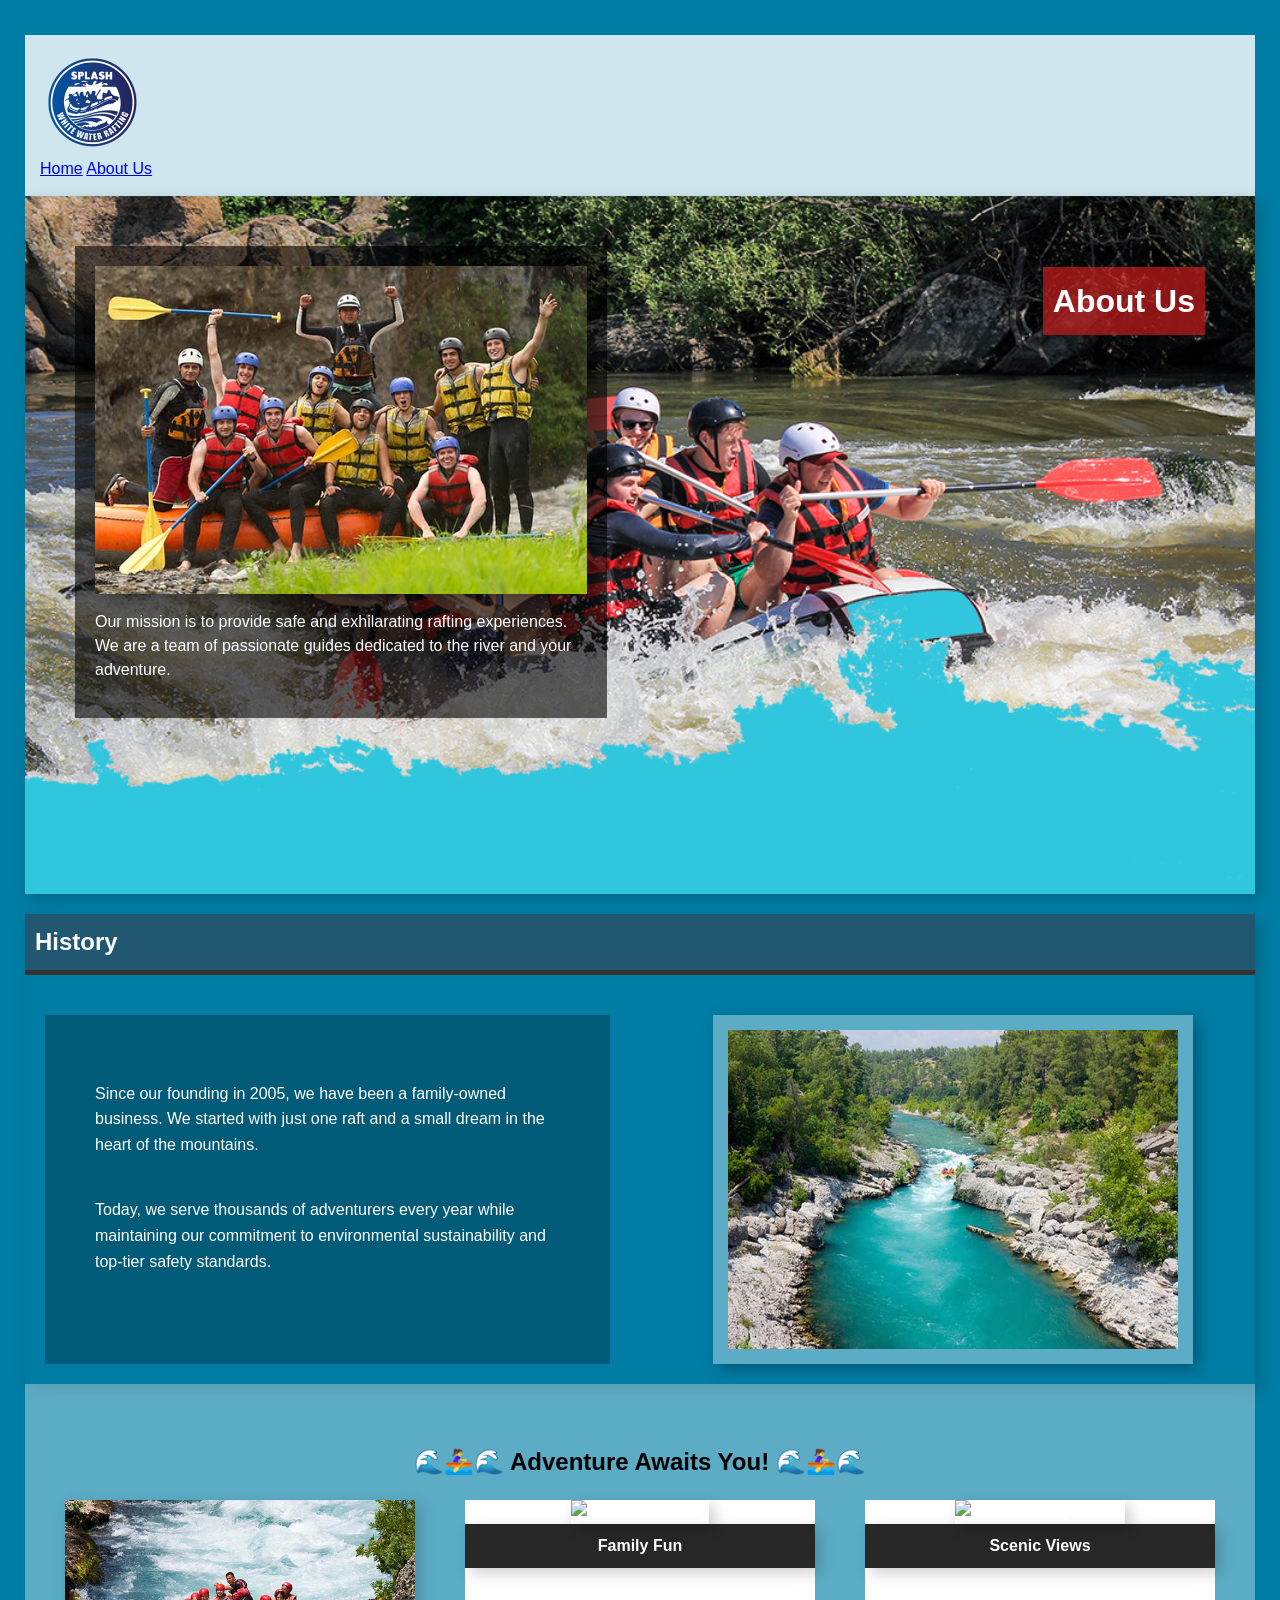
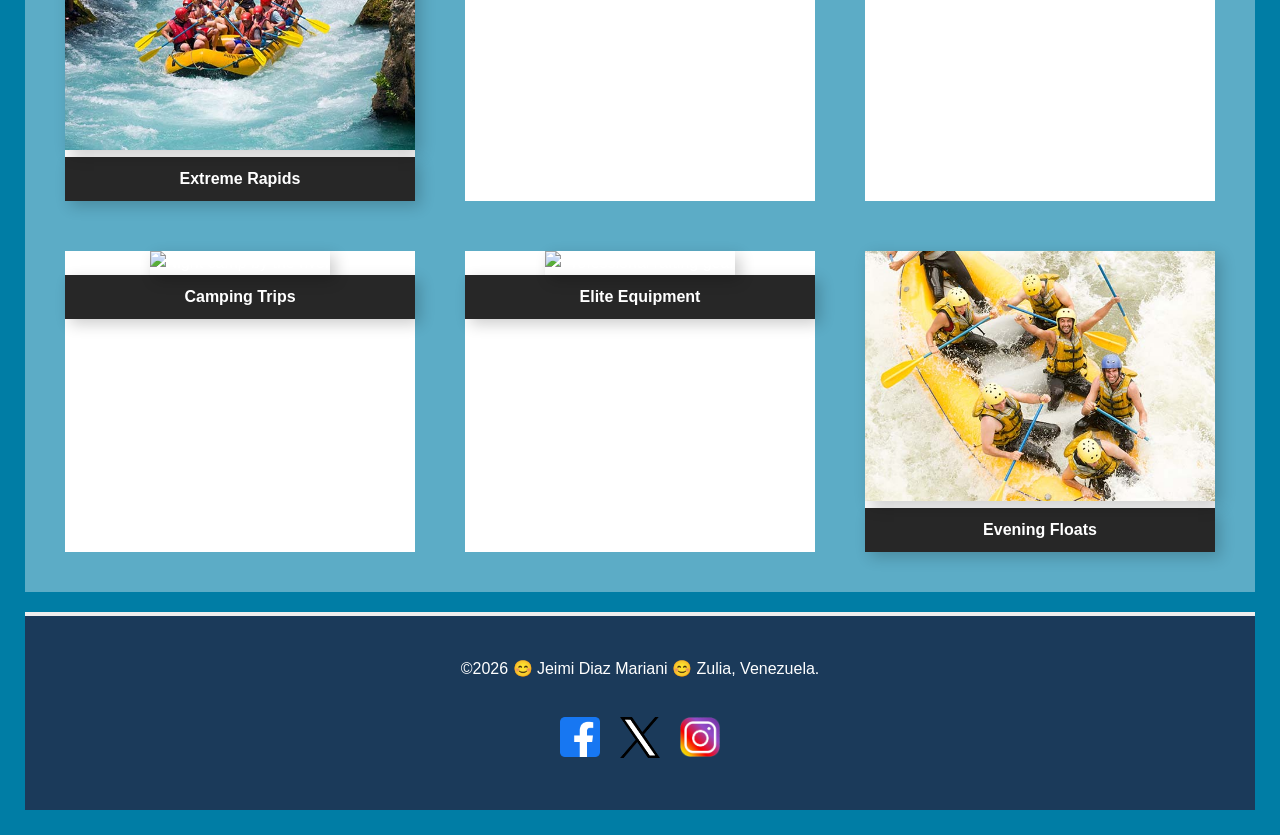
==== wwr/about.html @ 8d3d1c07 "About page" ====
<!DOCTYPE html>
<html lang="en">

<head>
    <meta charset="UTF-8">
    <meta name="viewport" content="width=device-width, initial-scale=1.0">
    <meta name="description"
      content="Learn about our history and the team behind the best white water rafting adventures.">
    <meta name="author" content="Jeimi Diaz Mariani">
    <title>About Us | White Water Rafting</title>
    <link rel="stylesheet" href="styles/rafting.css">
</head>

<body>
    <header>
        <img src="images/logo.png" alt="Rafting Company Logo">
        <nav>
            <a href="index.html">Home</a>
            <a href="about.html">About Us</a>
        </nav>
    </header>

    <main>
        <div class="hero">
            <img src="images/hero_about.jpg" alt="Rafting adventure background">
            <h1>About Us</h1>
            <article>
                <img src="images/happy_client.jpg" alt="A happy customer enjoying the water">
                <p>Our mission is to provide safe and exhilarating rafting experiences. We are a
                    team of passionate guides dedicated to the river and your adventure.</p>
            </article>
        </div>

        <section class="history">
            <h2>History</h2>

            <div class="history-grid">
                <div class="history-text">
                    <p>Since our founding in 2005, we have been a family-owned business. We started
                        with
                        just one raft and a small dream in the heart of the mountains.</p>
                    <p>Today, we serve thousands of adventurers every year while maintaining our
                        commitment to environmental sustainability and top-tier safety standards.
                    </p>
                </div>

                <img src="images/history_photo.jpg" alt="Vintage photo of our first rafting trip">
            </div>
        </section>

        <section class="adventure">
            <h2> 🌊🚣‍♀️🌊 Adventure Awaits You! 🌊🚣‍♀️🌊</h2>
            <div class="adventure-gallery">
                <figure>
                    <img src="images/adventure1.jpg" alt="Rafting through heavy rapids">
                    <figcaption>Extreme Rapids</figcaption>
                </figure>
                <figure>
                    <img src="images/adventure2.jpg" alt="Calm river rafting">
                    <figcaption>Family Fun</figcaption>
                </figure>
                <figure>
                    <img src="images/adventure3.jpg" alt="Beautiful canyon view">
                    <figcaption>Scenic Views</figcaption>
                </figure>
                <figure>
                    <img src="images/adventure4.jpg" alt="Night camp by the river">
                    <figcaption>Camping Trips</figcaption>
                </figure>
                <figure>
                    <img src="images/adventure5.jpg" alt="Professional rafting gear">
                    <figcaption>Elite Equipment</figcaption>
                </figure>
                <figure>
                    <img src="images/adventure6.jpg" alt="Sunset over the river">
                    <figcaption>Evening Floats</figcaption>
                </figure>
            </div>
        </section>
    </main>

    <footer>
        <p>&copy;2026 😊 Jeimi Diaz Mariani 😊 Zulia, Venezuela.</p>
        <nav class="sociallinks">
            <a href="https://facebook.com">
                <img src="images/facebook.png" alt="Facebook icon">
            </a>
            <a href="https://twitter.com">
                <img src="images/twitter.png" alt="Twitter icon">
            </a>
            <a href="https://instagram.com">
                <img src="images/instagram.png" alt="Instagram icon">
            </a>
        </nav>
    </footer>
</body>

</html>
---- wwr/styles/rafting.css ----
header {
    background-color: #ffffffcf;
    color: rgba(255, 255, 255, 0.397);
    padding: 15px;
    margin-top: 10px;
}

header img {
    width: 100px;
}

body {
    font-family: sans-serif;
    line-height: 1.5;
    margin: 0;
    clear: both;
    background-color: #007da5;
    color: white;
    padding: 25px;
    margin-top: 0px;
}

/* SECTION 1: HERO */
.hero {
    position: relative;
    display: block;
}

.hero img {
    width: 100%;
    height: auto;
    display: block;
    background-color: rgba(76, 243, 255, 0.63);
    box-shadow: 5px 5px 15px rgba(0, 0, 0, 0.2);
}

.hero h1 {
    position: absolute;
    top: 50px;
    right: 50px;
    background-color: rgba(200, 29, 29, 0.7);
    padding: 10px;
}

.hero article {
    position: absolute;
    top: 50px;
    left: 50px;
    width: 40%;
    background-color: rgba(0, 0, 0, 0.6);
    color: rgb(255, 255, 255);
    padding: 20px;
}

/* SECTION 2: HISTORY*/
.history {
    color: #ffffff;
    max-width: 2000px;
    margin-top: 20px auto;
    box-shadow: 5px 5px 15px rgba(0, 0, 0, 0.2);
}

.history h2 {
    color: #ffffff;
    text-align: left;
    background-color: #5e16165c;
    padding: 10px;
    border-bottom: 5px solid #333;
}

.history-grid {
    display: grid;
    grid-template-columns: 1fr 1fr;
    align-items: stretch;
    gap: 20px;
    width: 100%;
    overflow: hidden;
}

.history-text {
    padding: 50px;
    margin: 20px;
    color: #ffffff;
    background-color: rgba(0, 0, 0, 0.272);
}

.history-text p {
    margin-bottom: 40px;
    line-height: 1.6;
}

.history-grid img {
    width: 100%;
    max-width: 450px;
    height: auto;
    display: block;
    margin: 20px auto;
    padding: 15px;
    background-color: #ffffff5c;
    box-shadow: 5px 5px 15px rgba(0, 0, 0, 0.3);
}

/*SECTION 3: ADVENTURE GALLERY*/
.adventure {
    padding: 40px;
    text-align: center;
    background-color: #ffffff5c;
    color: #000000;
}

.adventure-gallery {
    display: grid;
    grid-template-columns: repeat(3, 1fr);
    gap: 50px;
    margin-top: 20px;
}

.adventure-gallery figure {
    margin: 0;
    background-color: #ffffff;
    color: #ffffff;
}

.adventure-gallery img {
    width: 100%;
    height: 250px;
    object-fit: cover;
    box-shadow: 5px 5px 15px rgba(0, 0, 0, 0.2);
}

figcaption {
    padding: 10px;
    font-weight: bold;
    background-color: #000000d8;
    box-shadow: 5px 5px 15px rgba(0, 0, 0, 0.2);
}

footer {
    clear: both;
    background-color: #1b3a5a;
    color: white;
    text-align: center;
    padding: 25px;
    border-top: 4px solid #eee;
    margin-top: 20px;
}

/*FOOTER SOCIAL MEDIA LINKS*/
.sociallinks {
    display: flex;
    justify-content: center;
    gap: 20px;
    padding: 20px;
}

.sociallinks img {
    width: 40px;
    height: auto;
}
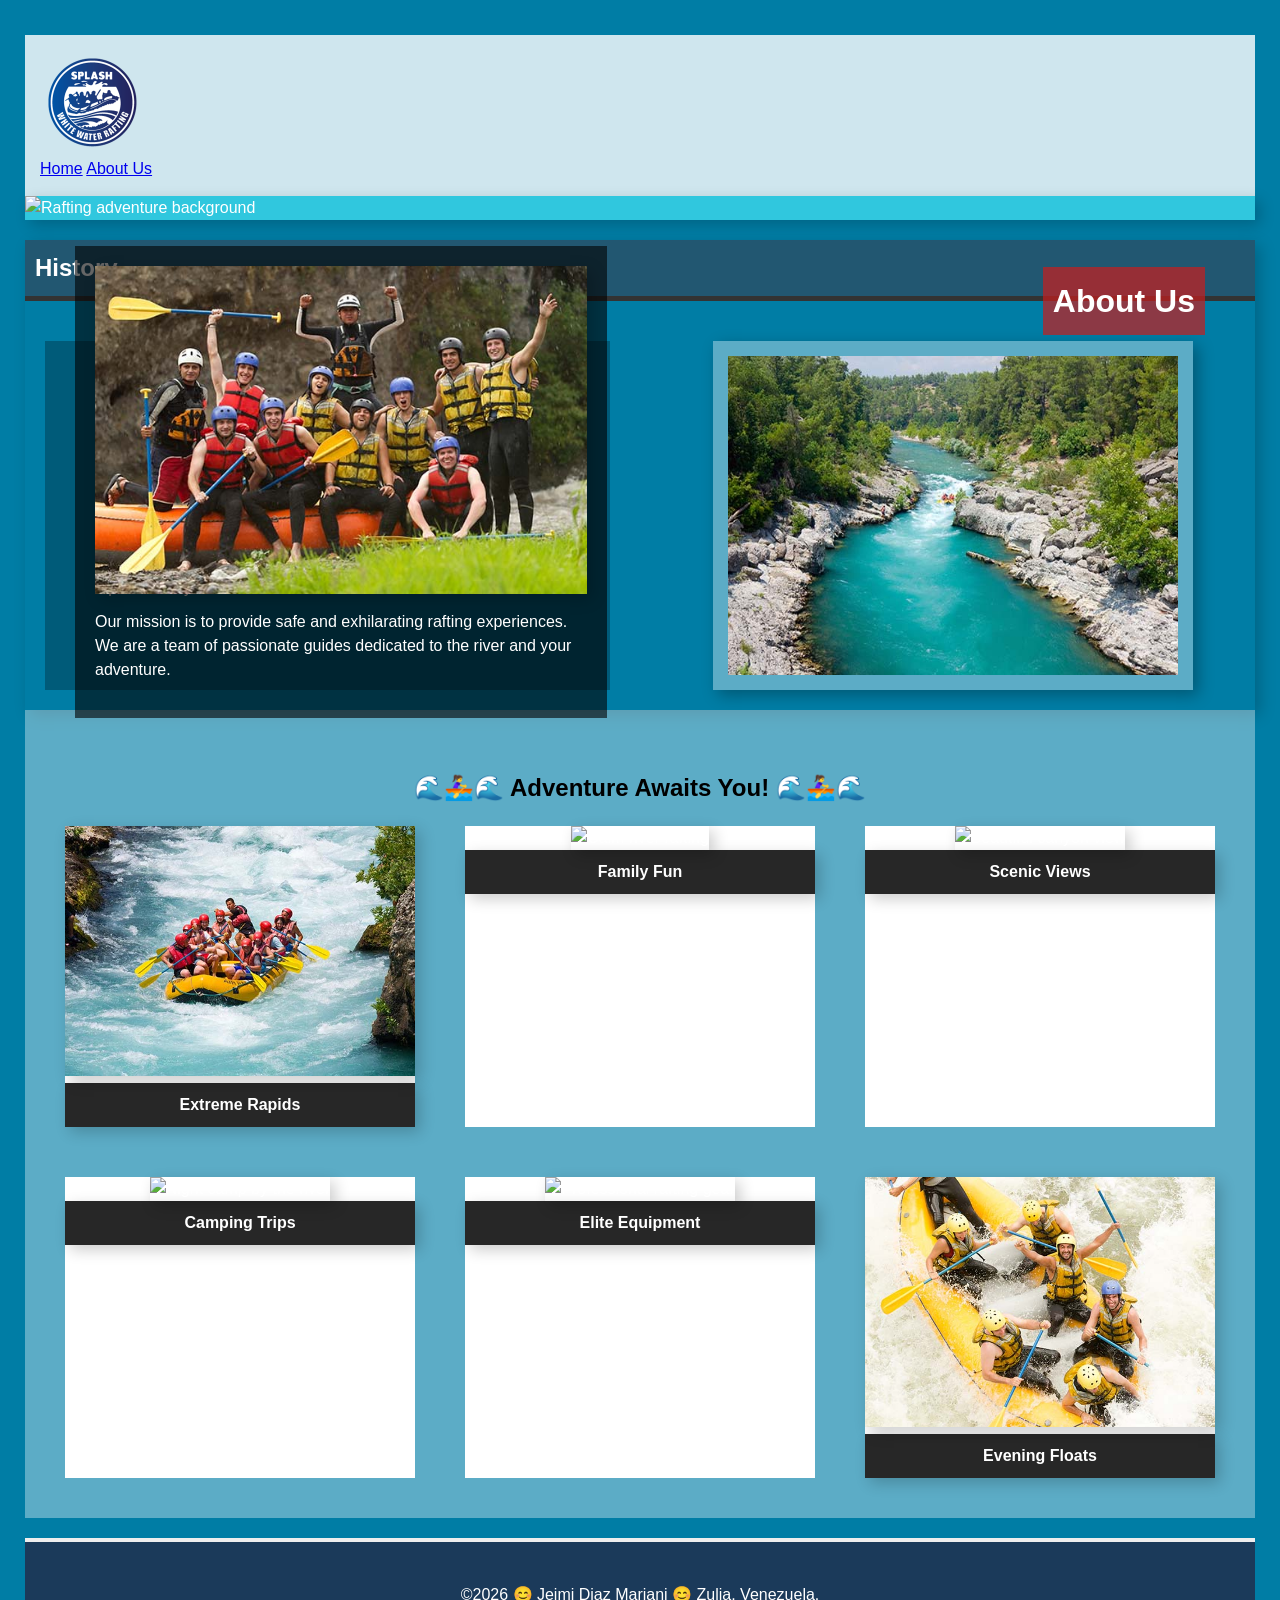
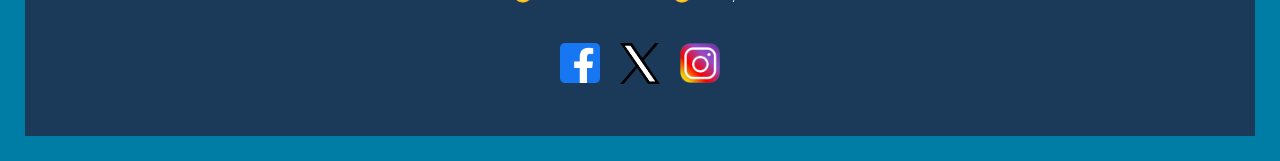
==== commit 3c06f780: "back" ====
--- a/wwr/about.html
+++ b/wwr/about.html
@@ -15,8 +15,7 @@
     <header>
         <img src="images/logo.png" alt="Rafting Company Logo">
         <nav>
-            <a href="index.html">Home</a>
-            <a href="about.html">About Us</a>
+            <a href="../index.html">Home</a> <a href="about.html">About Us</a>
         </nav>
     </header>
 
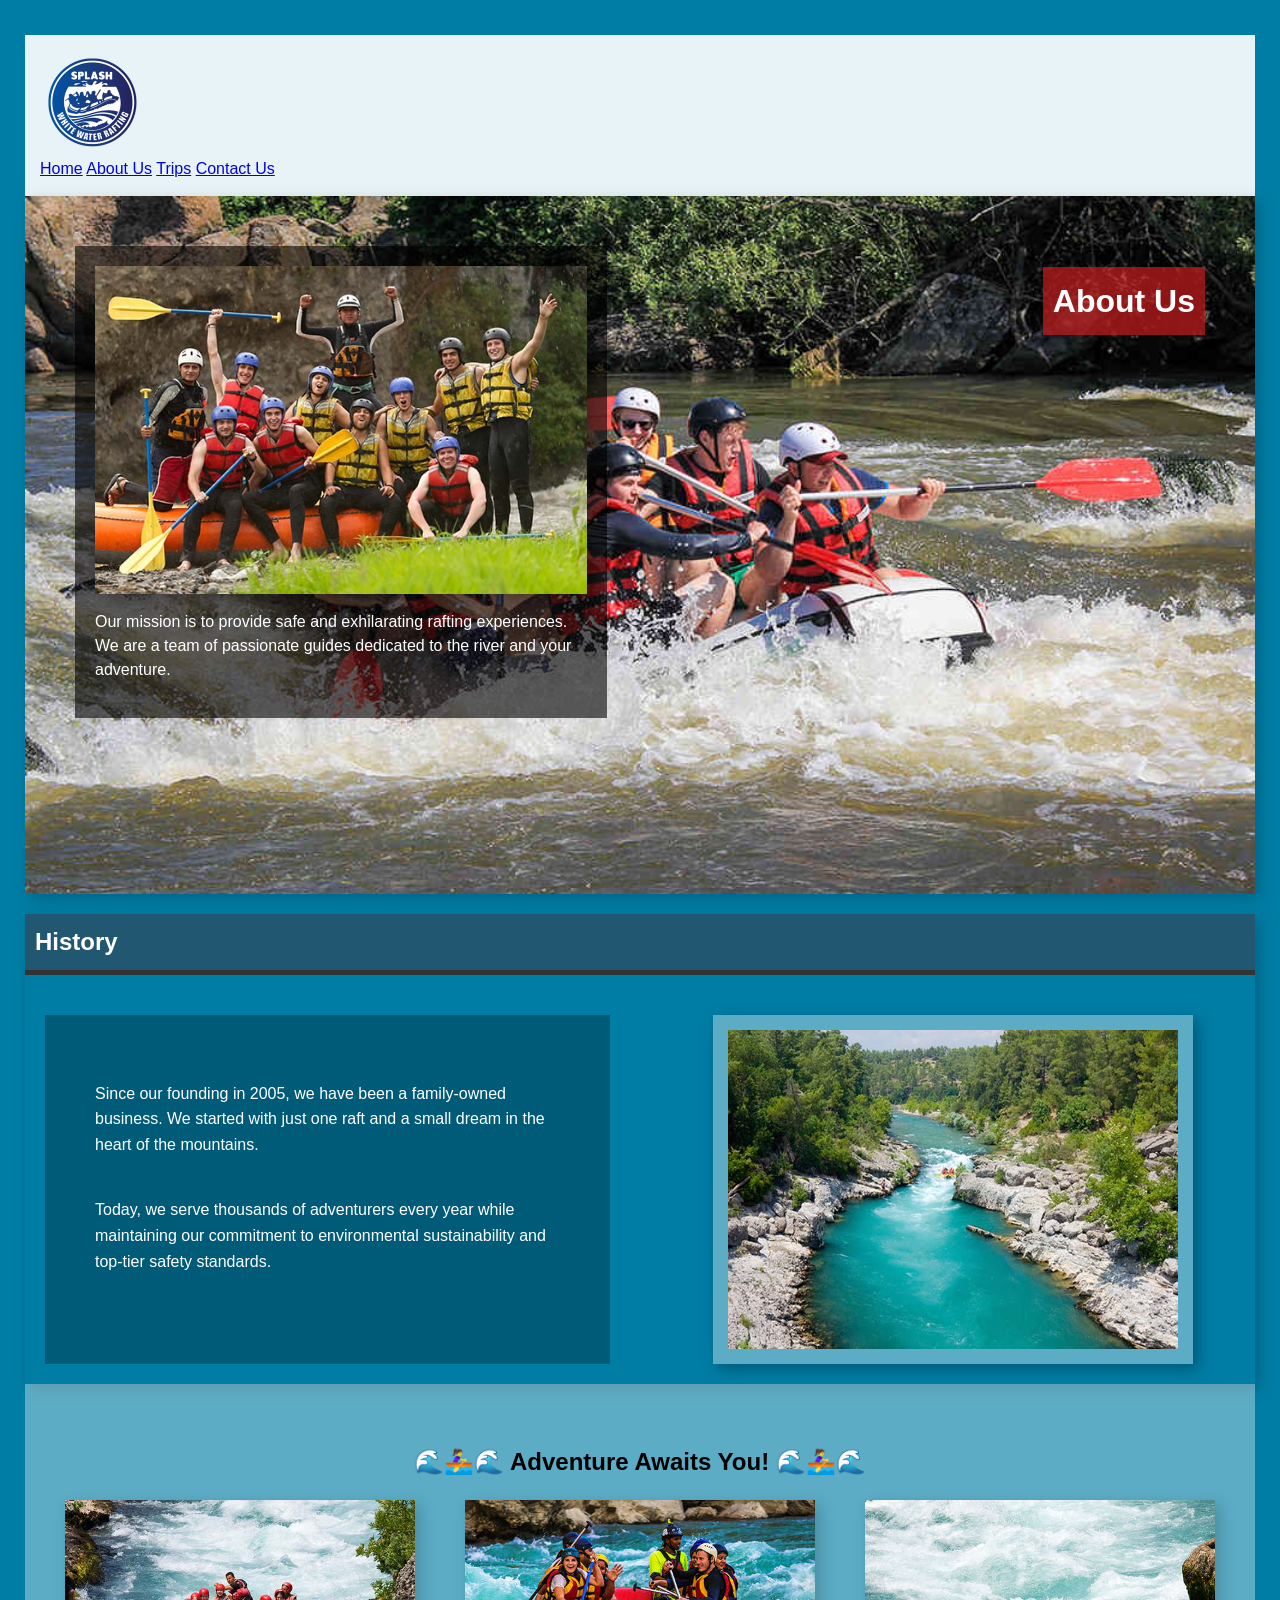
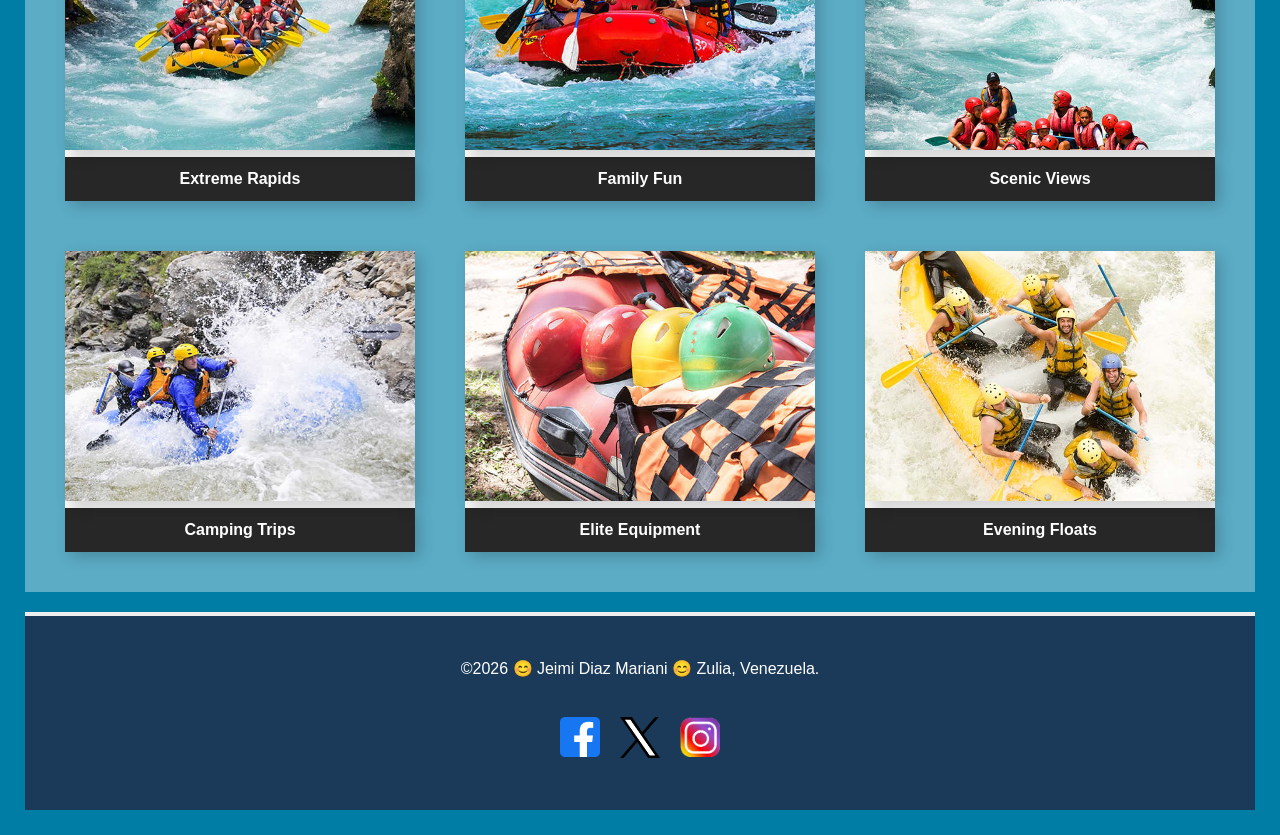
==== commit 6b8f3d3c: "updates" ====
--- a/wwr/about.html
+++ b/wwr/about.html
@@ -15,7 +15,10 @@
     <header>
         <img src="images/logo.png" alt="Rafting Company Logo">
         <nav>
-            <a href="../index.html">Home</a> <a href="about.html">About Us</a>
+            <a href="../index.html">Home</a>
+            <a href="about.html">About Us</a>
+            <a href="..trips.html">Trips</a>
+            <a href="..contact.html">Contact Us</a>
         </nav>
     </header>
 
--- a/wwr/styles/rafting.css
+++ b/wwr/styles/rafting.css
@@ -1,6 +1,6 @@
 header {
-    background-color: #ffffffcf;
-    color: rgba(255, 255, 255, 0.397);
+    background-color: #ffffffe7;
+    color: rgb(0, 0, 0);
     padding: 15px;
     margin-top: 10px;
 }
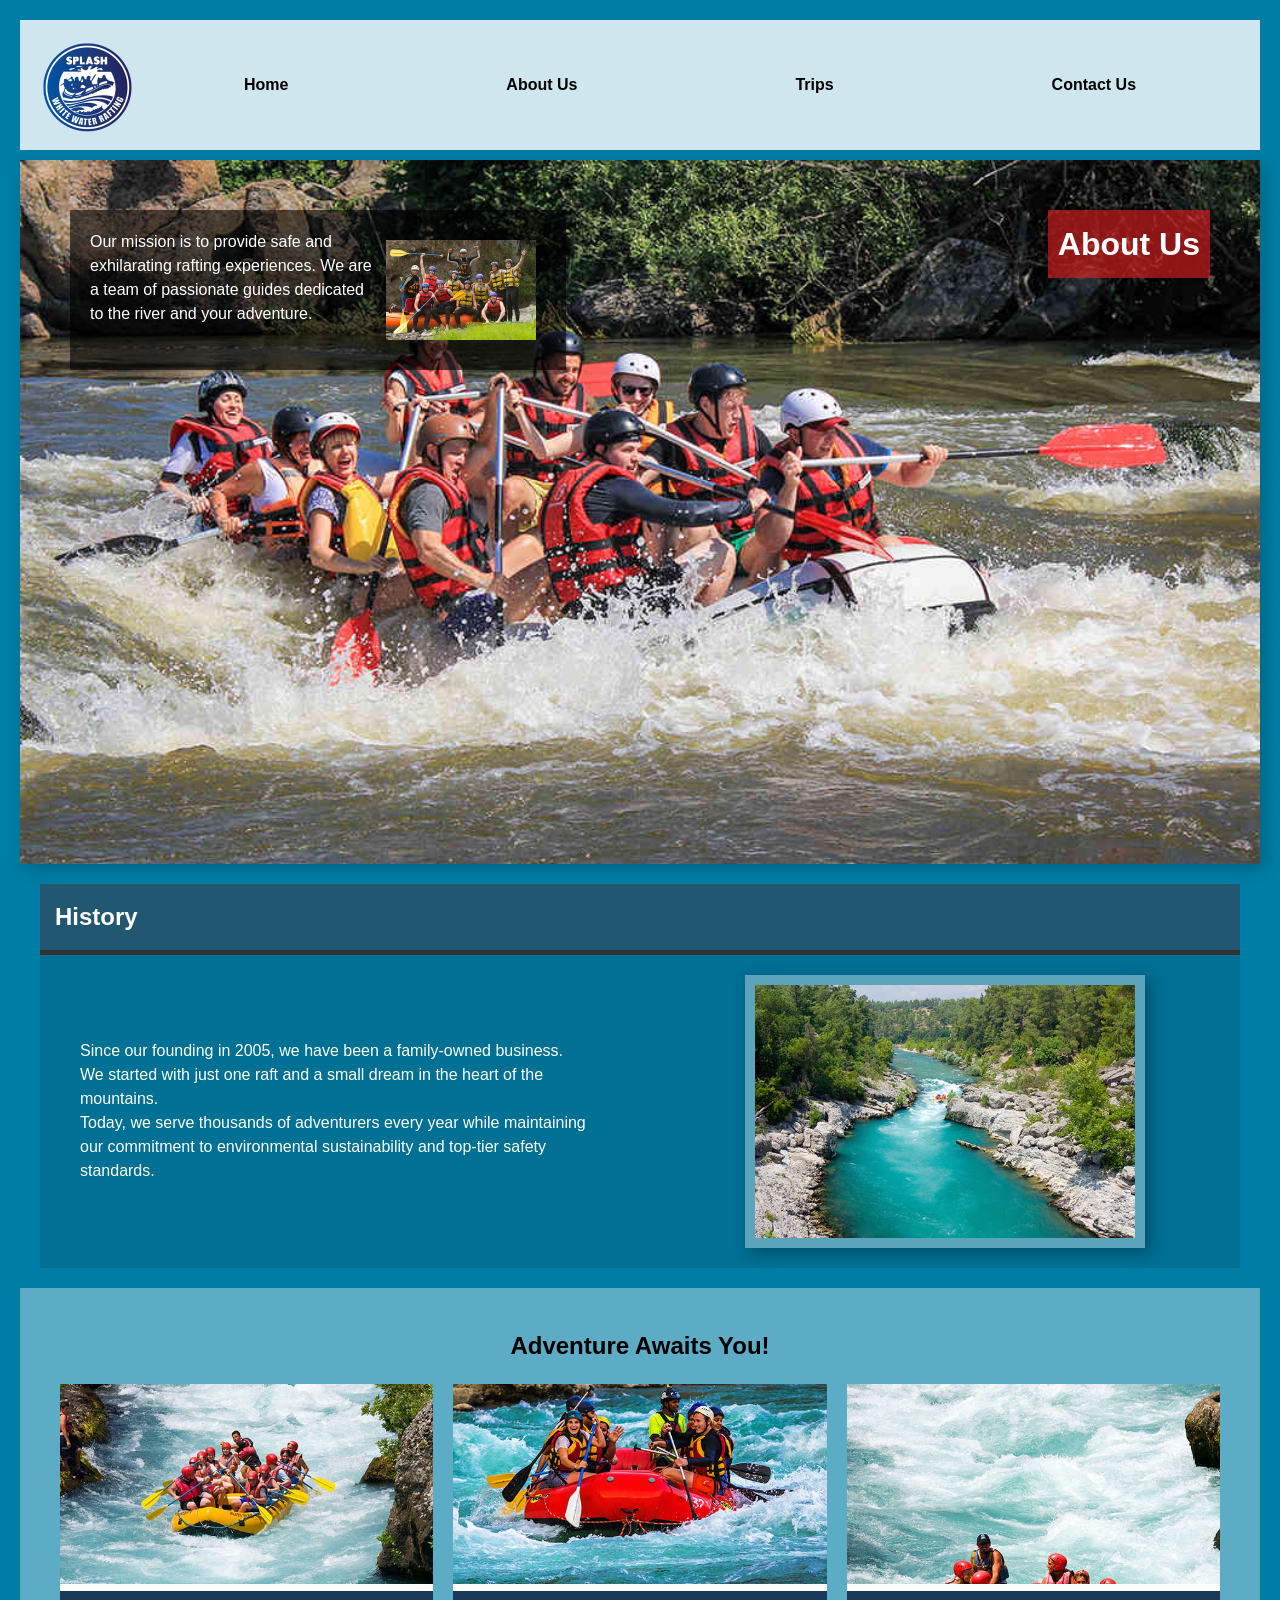
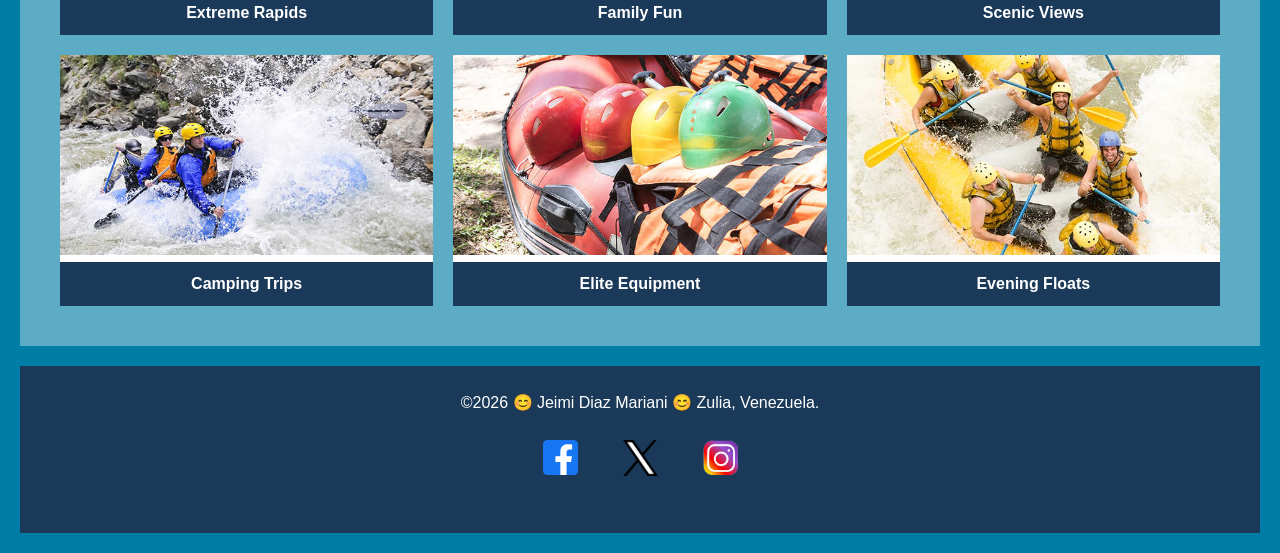
==== commit b5f2d667: "updates again" ====
--- a/wwr/about.html
+++ b/wwr/about.html
@@ -17,8 +17,8 @@
         <nav>
             <a href="../index.html">Home</a>
             <a href="about.html">About Us</a>
-            <a href="..trips.html">Trips</a>
-            <a href="..contact.html">Contact Us</a>
+            <a href="trips.html">Trips</a>
+            <a href="contact.html">Contact Us</a>
         </nav>
     </header>
 
@@ -51,7 +51,7 @@
         </section>
 
         <section class="adventure">
-            <h2> 🌊🚣‍♀️🌊 Adventure Awaits You! 🌊🚣‍♀️🌊</h2>
+            <h2>Adventure Awaits You!</h2>
             <div class="adventure-gallery">
                 <figure>
                     <img src="images/adventure1.jpg" alt="Rafting through heavy rapids">
@@ -83,15 +83,14 @@
 
     <footer>
         <p>&copy;2026 😊 Jeimi Diaz Mariani 😊 Zulia, Venezuela.</p>
-        <nav class="sociallinks">
-            <a href="https://facebook.com">
-                <img src="images/facebook.png" alt="Facebook icon">
+        <nav class="socialmedia"> <a href="https://facebook.com" target="_blank">
+                <img src="images/facebook.png" alt="Facebook">
             </a>
-            <a href="https://twitter.com">
-                <img src="images/twitter.png" alt="Twitter icon">
+            <a href="https://twitter.com" target="_blank">
+                <img src="images/twitter.png" alt="Twitter">
             </a>
-            <a href="https://instagram.com">
-                <img src="images/instagram.png" alt="Instagram icon">
+            <a href="https://instagram.com" target="_blank">
+                <img src="images/instagram.png" alt="Instagram">
             </a>
         </nav>
     </footer>
--- a/wwr/styles/rafting.css
+++ b/wwr/styles/rafting.css
@@ -1,36 +1,68 @@
+/* 1. UNIVERSAL SELECTOR */
+* {
+    margin: 0;
+    padding: 0;
+    box-sizing: border-box;
+}
+
+/* 2. CSS VARIABLES*/
+:root {
+    --primary-color: #007da5;
+    --secondary-color: #1b3a5a;
+    --accent-color: #ffffffcf;
+    --heading-font: sans-serif;
+    --paragraph-font: sans-serif;
+}
+
+body {
+    font-family: var(--paragraph-font);
+    line-height: 1.5;
+    background-color: var(--primary-color);
+    color: white;
+    padding: 20px;
+}
+
+/* HEADER AND NAVIGATION */
 header {
-    background-color: #ffffffe7;
-    color: rgb(0, 0, 0);
+    background-color: var(--accent-color);
+    color: #000;
     padding: 15px;
-    margin-top: 10px;
+    display: grid;
+    grid-template-columns: auto 1fr;
+    align-items: center;
+    margin-bottom: 10px;
 }
 
 header img {
     width: 100px;
 }
 
-body {
-    font-family: sans-serif;
-    line-height: 1.5;
-    margin: 0;
-    clear: both;
-    background-color: #007da5;
-    color: white;
-    padding: 25px;
-    margin-top: 0px;
+nav {
+    display: flex;
+    justify-content: space-around;
+}
+
+nav a {
+    text-decoration: none;
+    color: #000;
+    font-weight: bold;
+    padding: 10px;
+}
+
+nav a:hover {
+    background-color: rgba(0, 0, 0, 0.1);
+    color: var(--secondary-color);
 }
 
 /* SECTION 1: HERO */
 .hero {
     position: relative;
-    display: block;
 }
 
 .hero img {
     width: 100%;
     height: auto;
     display: block;
-    background-color: rgba(76, 243, 255, 0.63);
     box-shadow: 5px 5px 15px rgba(0, 0, 0, 0.2);
 }
 
@@ -40,6 +72,7 @@
     right: 50px;
     background-color: rgba(200, 29, 29, 0.7);
     padding: 10px;
+    color: white;
 }
 
 .hero article {
@@ -48,112 +81,105 @@
     left: 50px;
     width: 40%;
     background-color: rgba(0, 0, 0, 0.6);
-    color: rgb(255, 255, 255);
+    color: white;
     padding: 20px;
 }
 
-/* SECTION 2: HISTORY*/
+.hero article img {
+    float: right;
+    width: 150px;
+    margin: 10px;
+}
+
+/* SECTION 2: HISTORY */
 .history {
-    color: #ffffff;
-    max-width: 2000px;
-    margin-top: 20px auto;
-    box-shadow: 5px 5px 15px rgba(0, 0, 0, 0.2);
+    max-width: 1200px;
+    margin: 20px auto;
 }
 
 .history h2 {
-    color: #ffffff;
-    text-align: left;
     background-color: #5e16165c;
-    padding: 10px;
+    padding: 15px;
     border-bottom: 5px solid #333;
 }
 
 .history-grid {
     display: grid;
     grid-template-columns: 1fr 1fr;
-    align-items: stretch;
+    align-items: center;
     gap: 20px;
-    width: 100%;
-    overflow: hidden;
+    background-color: rgba(0, 0, 0, 0.1);
 }
 
 .history-text {
-    padding: 50px;
-    margin: 20px;
-    color: #ffffff;
-    background-color: rgba(0, 0, 0, 0.272);
-}
-
-.history-text p {
-    margin-bottom: 40px;
-    line-height: 1.6;
+    padding: 40px;
 }
 
 .history-grid img {
     width: 100%;
-    max-width: 450px;
+    max-width: 400px;
     height: auto;
-    display: block;
     margin: 20px auto;
-    padding: 15px;
+    padding: 10px;
     background-color: #ffffff5c;
     box-shadow: 5px 5px 15px rgba(0, 0, 0, 0.3);
 }
 
-/*SECTION 3: ADVENTURE GALLERY*/
+/* SECTION 3: ADVENTURE GALLERY */
 .adventure {
     padding: 40px;
     text-align: center;
     background-color: #ffffff5c;
-    color: #000000;
+    color: #000;
 }
 
 .adventure-gallery {
     display: grid;
     grid-template-columns: repeat(3, 1fr);
-    gap: 50px;
+    gap: 20px;
     margin-top: 20px;
 }
 
 .adventure-gallery figure {
     margin: 0;
-    background-color: #ffffff;
-    color: #ffffff;
+    background-color: #fff;
 }
 
 .adventure-gallery img {
     width: 100%;
-    height: 250px;
+    height: 200px;
     object-fit: cover;
-    box-shadow: 5px 5px 15px rgba(0, 0, 0, 0.2);
 }
 
 figcaption {
     padding: 10px;
     font-weight: bold;
-    background-color: #000000d8;
-    box-shadow: 5px 5px 15px rgba(0, 0, 0, 0.2);
+    background-color: var(--secondary-color);
+    color: white;
 }
 
+/* FOOTER - Class name fixed to 'socialmedia' */
 footer {
-    clear: both;
-    background-color: #1b3a5a;
+    background-color: var(--secondary-color);
     color: white;
     text-align: center;
     padding: 25px;
-    border-top: 4px solid #eee;
     margin-top: 20px;
 }
 
-/*FOOTER SOCIAL MEDIA LINKS*/
-.sociallinks {
+.socialmedia {
     display: flex;
     justify-content: center;
-    gap: 20px;
-    padding: 20px;
+    gap: 25px;
+    padding: 15px;
 }
 
-.sociallinks img {
-    width: 40px;
+.socialmedia img {
+    width: 35px;
     height: auto;
+    transition: transform 0.3s;
+}
+
+.socialmedia img:hover {
+    transform: scale(1.2);
 }
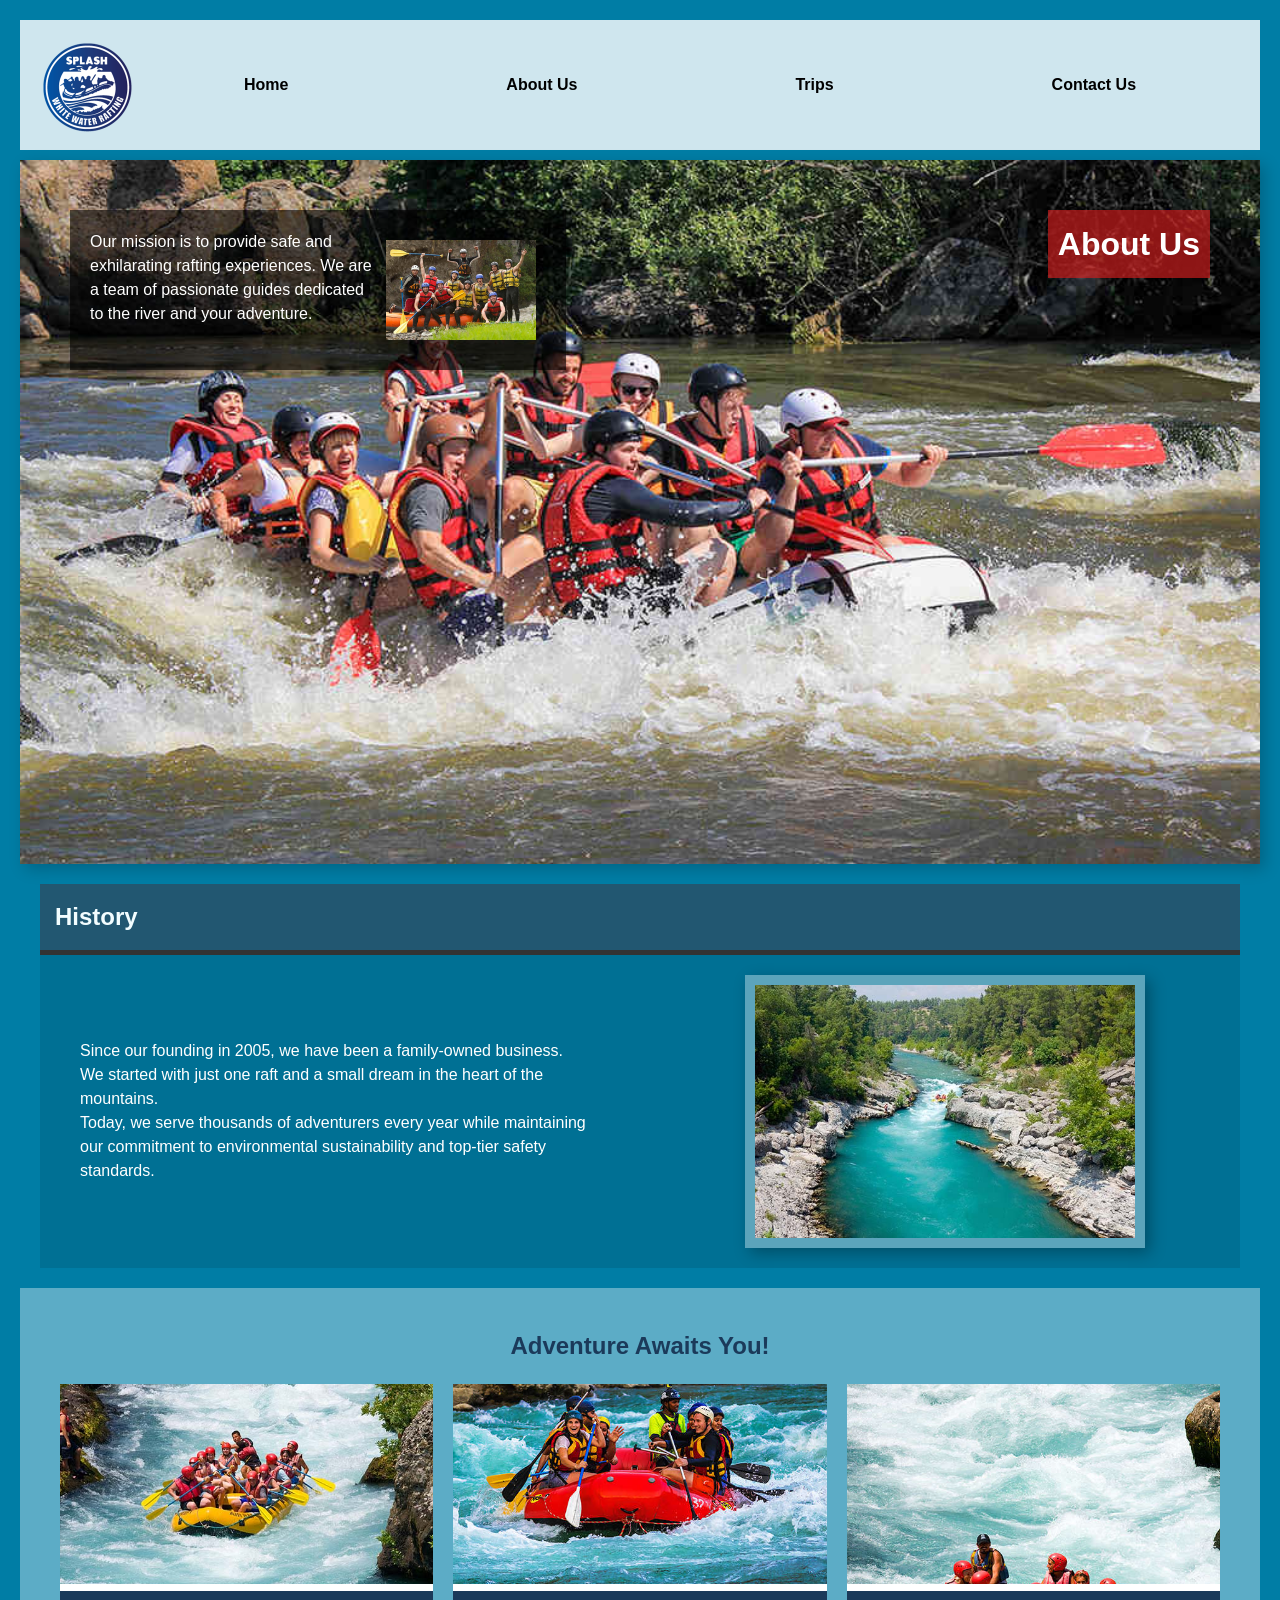
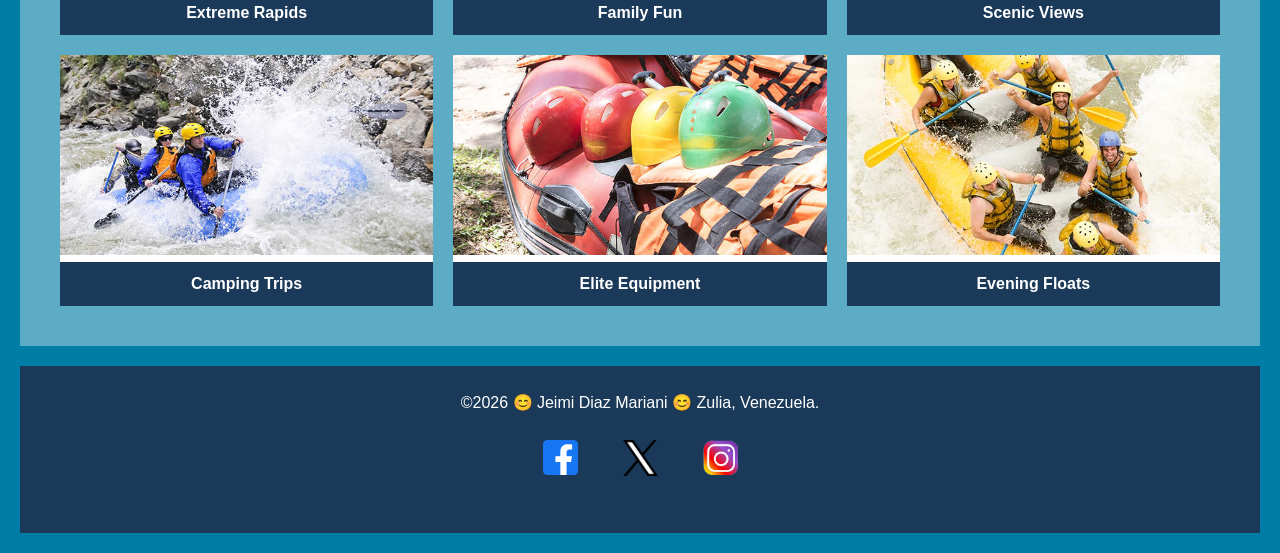
==== commit 35736328: "final updates" ====
--- a/wwr/about.html
+++ b/wwr/about.html
@@ -15,7 +15,7 @@
     <header>
         <img src="images/logo.png" alt="Rafting Company Logo">
         <nav>
-            <a href="../index.html">Home</a>
+            <a href="index.html">Home</a>
             <a href="about.html">About Us</a>
             <a href="trips.html">Trips</a>
             <a href="contact.html">Contact Us</a>
@@ -46,7 +46,8 @@
                     </p>
                 </div>
 
-                <img src="images/history_photo.jpg" alt="Vintage photo of our first rafting trip">
+                <img src="images/history_photo.jpg"
+                  alt="Vintage photo of our first rafting trip in one of our first places">
             </div>
         </section>
 
@@ -83,14 +84,15 @@
 
     <footer>
         <p>&copy;2026 😊 Jeimi Diaz Mariani 😊 Zulia, Venezuela.</p>
-        <nav class="socialmedia"> <a href="https://facebook.com" target="_blank">
-                <img src="images/facebook.png" alt="Facebook">
+        <nav class="socialmedia">
+            <a href="https://facebook.com" target="_blank">
+                <img src="images/facebook.png" alt="By clicking here you can visit Facebook.com">
             </a>
             <a href="https://twitter.com" target="_blank">
-                <img src="images/twitter.png" alt="Twitter">
+                <img src="images/twitter.png" alt="By clicking here you can visit Twitter">
             </a>
             <a href="https://instagram.com" target="_blank">
-                <img src="images/instagram.png" alt="Instagram">
+                <img src="images/instagram.png" alt="By clicking here you can visit Instagram">
             </a>
         </nav>
     </footer>
--- a/wwr/styles/rafting.css
+++ b/wwr/styles/rafting.css
@@ -1,3 +1,26 @@
+:root {
+    --primary-color: #007da5;
+    --secondary-color: #1b3a5a;
+    --accent-color: #ffffffcf;
+    --heading-font: "Roboto", Helvetica, sans-serif;
+    --paragraph-font: "Open Sans", Arial, sans-serif;
+}
+
+h1,
+h2,
+h3,
+h4,
+h5,
+h6 {
+    font-family: var(--heading-font);
+    color: var(--secondary-color);
+    /* Optional: using another variable */
+}
+
+p {
+    font-family: var(--paragraph-font);
+}
+
 /* 1. UNIVERSAL SELECTOR */
 * {
     margin: 0;
@@ -25,7 +48,7 @@
 /* HEADER AND NAVIGATION */
 header {
     background-color: var(--accent-color);
-    color: #000;
+    color: #121111;
     padding: 15px;
     display: grid;
     grid-template-columns: auto 1fr;
@@ -98,6 +121,7 @@
 }
 
 .history h2 {
+    color: #f2fdff;
     background-color: #5e16165c;
     padding: 15px;
     border-bottom: 5px solid #333;
